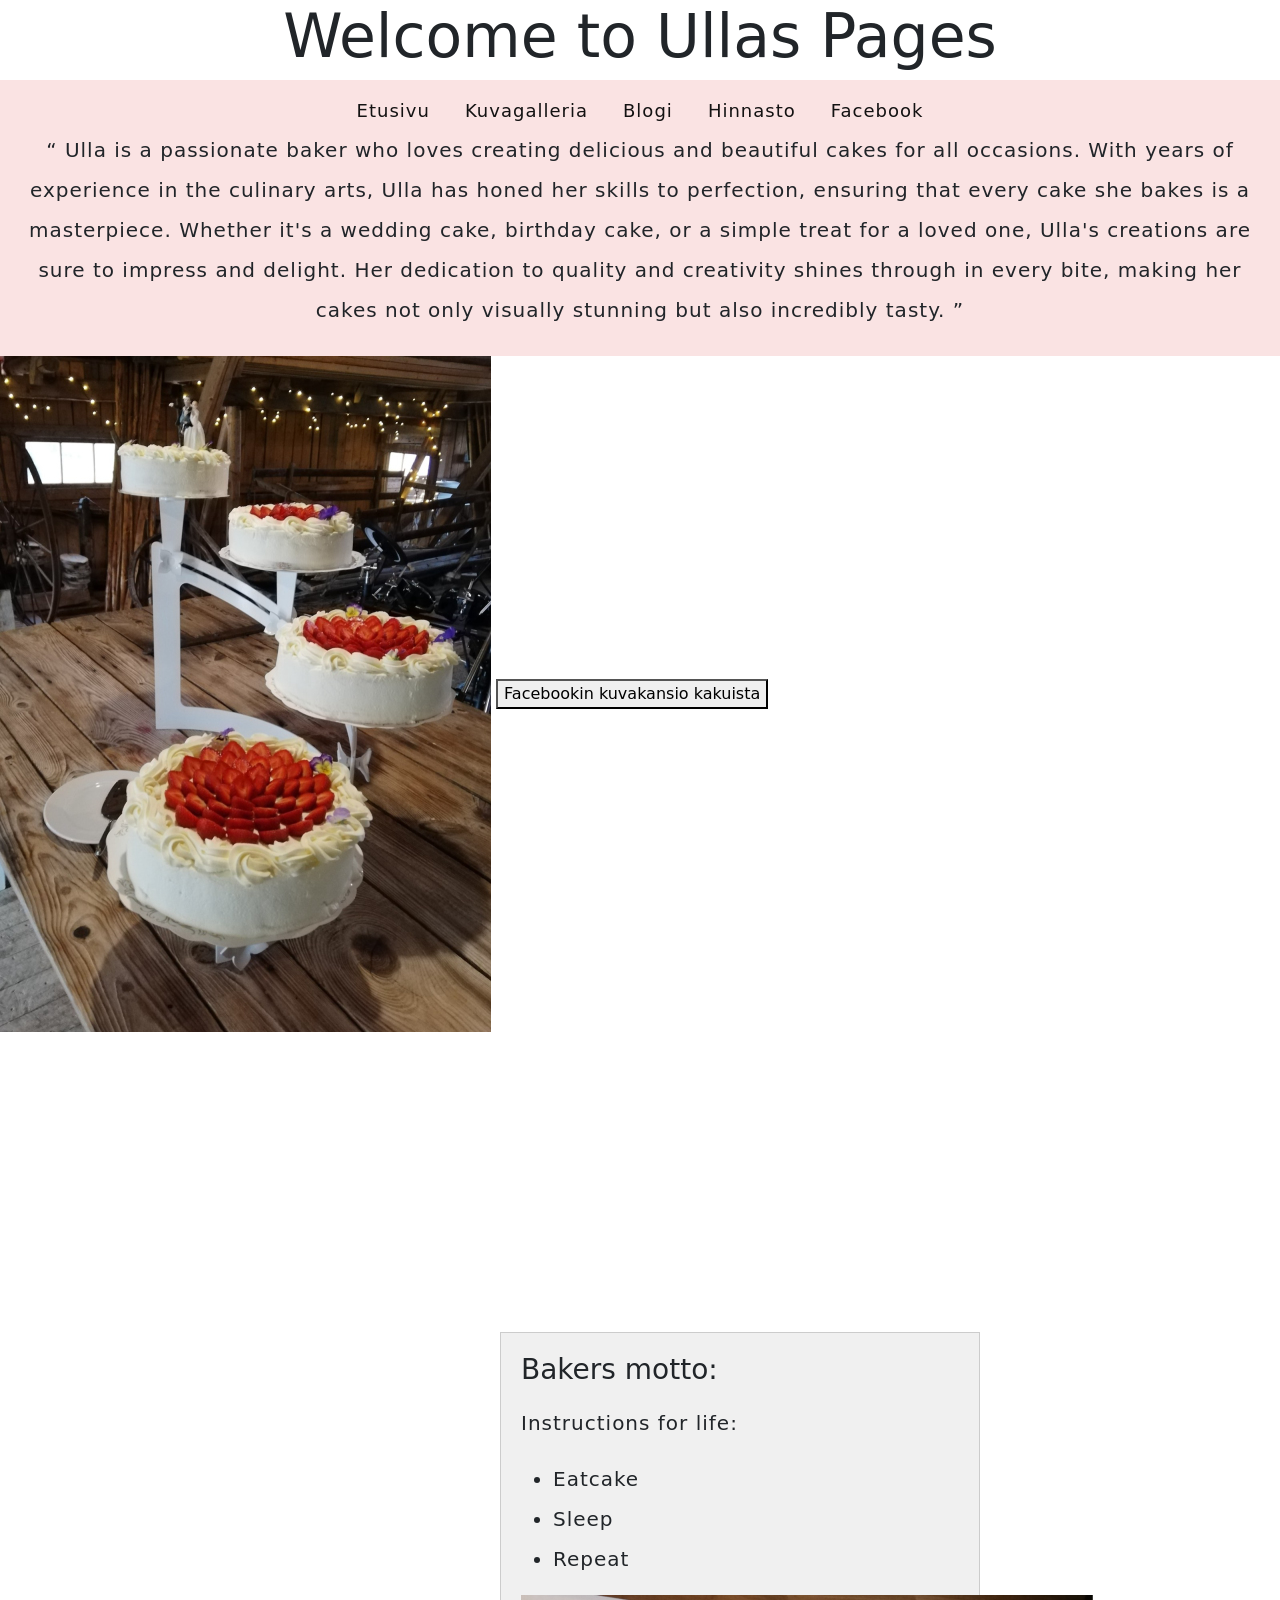
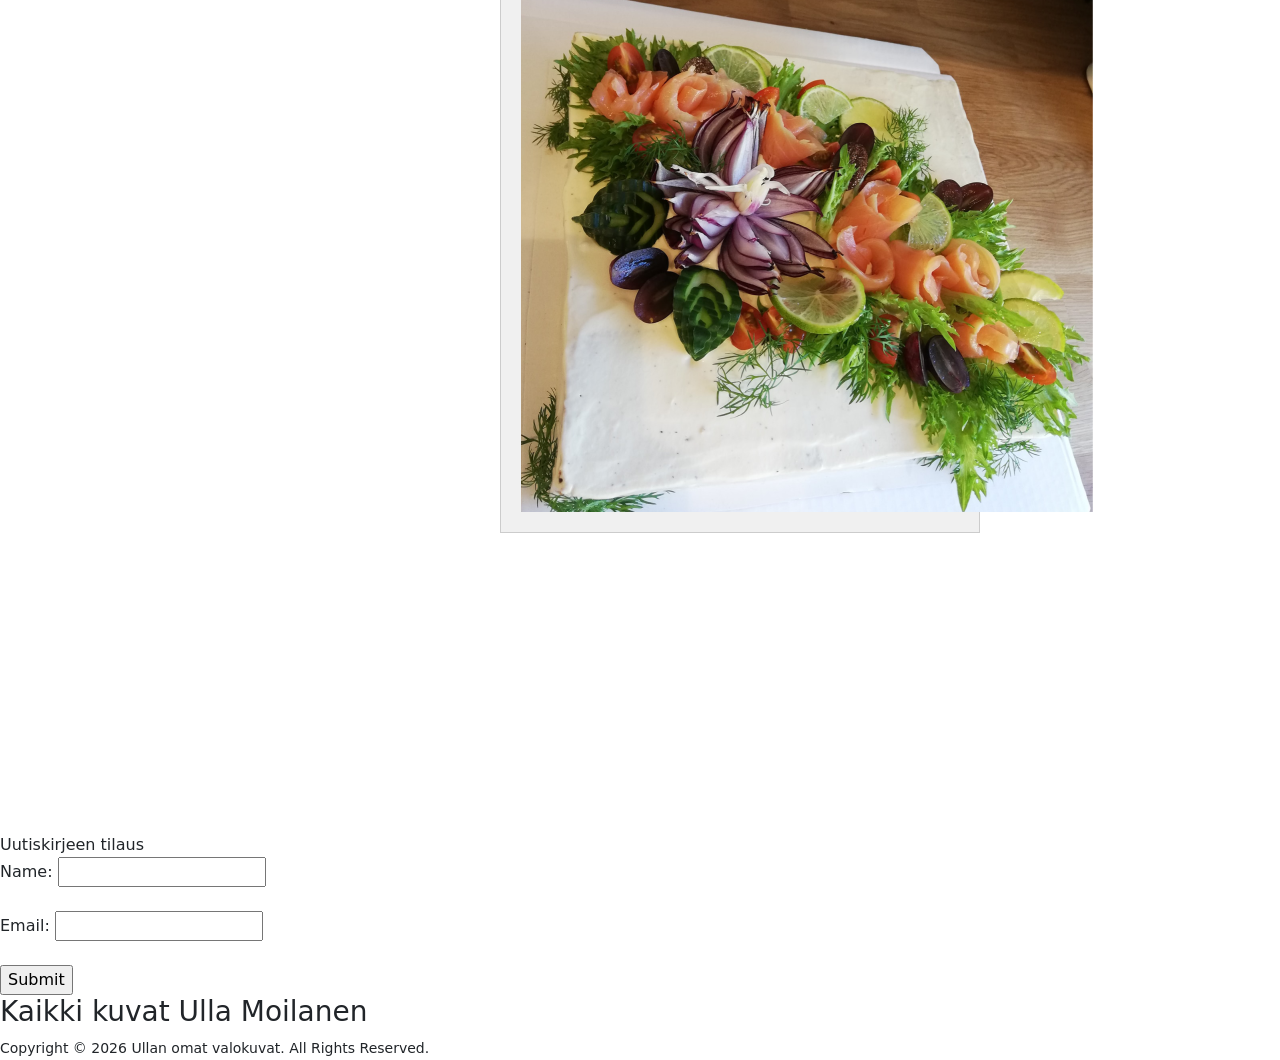
==== index.html @ 4bd00c52 "Add 'Hinnasto' link to navigation menu in index.html" ====
<!DOCTYPE html>
    <html>
    <head>
        <title>Ullan nettisivut</title>
     <link rel="stylesheet" href="styles.css">  
     <!-- Bootstrap CSS -->
<link href="https://cdn.jsdelivr.net/npm/bootstrap@5.3.0/dist/css/bootstrap.min.css" rel="stylesheet">

<!-- Bootstrap JavaScript (place before closing </body> tag) -->
<script src="https://cdn.jsdelivr.net/npm/bootstrap@5.3.0/dist/js/bootstrap.bundle.min.js"></script> 
    </head>
 <body>
        <h1>Welcome to Ullas Pages</h1>
    <nav>
        <ul>
            <li><a href="index.html">Etusivu</a></li>
            <li><a href="gallery.html">Kuvagalleria</a></li>
            <li><a href="blog.html">Blogi</a></li>
            <li><a href="hinnasto.html">Hinnasto</a></li>
            <li><a href="https://www.facebook.com/media/set/?set=a.1484735434645&type=3&locale=fi_FI">Facebook</a></li>
        </ul>
        <blockquote>
            <p>
                Ulla is a passionate baker who loves creating delicious and beautiful cakes for all occasions. With years of experience in the culinary arts, Ulla has honed her skills to perfection, ensuring that every cake she bakes is a masterpiece. Whether it's a wedding cake, birthday cake, or a simple treat for a loved one, Ulla's creations are sure to impress and delight. Her dedication to quality and creativity shines through in every bite, making her cakes not only visually stunning but also incredibly tasty.
            </p>
        </blockquote>
    </nav>
      
        
        <img src="./images/hääkakku_optimized_.webp" alt="Three tier white wedding cake with strawberry topping displayed on a wooden table in a rustic barn atmosphere">


<a href="https://www.facebook.com/media/set/?set=a.1484735434645&type=3&locale=fi_FI">
<button type="button">Facebookin kuvakansio kakuista</button></a>

<link rel="stylesheet" href="styles.css">


        <div class="content-box">

  <h3>Bakers motto:</h3>
  <p></p><p>Instructions for life:</p>

<ul>
  <li>Eatcake</li>
  <li>Sleep</li>
  <li>Repeat</li>
</ul>
              <img src="./images/lohivoileipäkakku_optimized_.webp" alt="Creamy salmon sandwich cake with layers of salmon and garnish shown as part of a bakery gallery display">
</div>
<header>Uutiskirjeen tilaus</header>
<form>
    <label for="name">Name:</label>
    <input type="text" id="name" name="name"><br><br>
    <label for="email">Email:</label>
    <input type="email" id="email" name="email"><br><br>
    <input type="submit" value="Submit">
    </form>

      <h3>Kaikki kuvat Ulla Moilanen</h3>


  <footer>
    <small>
      Copyright © 2026 Ullan omat valokuvat. All Rights Reserved.
    </small>
  </footer>
    </body>
    </html>
---- styles.css ----
.content-box {
  padding: 20px;
  margin: 300px;margin-left: 500px;
  background-color: #f0f0f0;
  border: 1px solid #ccc;
}
h1 {
  font-size: 60px;
  text-align: center;
}
p,
li {
  font-size: 20px;
  line-height: 2;
  letter-spacing: 1px;
}
div:has(> blockquote) {
  background-color: #ededed;
  margin: 10px auto;
  padding: 15px;
  border-radius: 5px;
}

blockquote p::before {
  content: "\201C";
}

blockquote p::after {
  content: "\201D";
}

blockquote + p {
  text-align: center;
}
.div-gallery {
  display: flex;
  flex-wrap: wrap;
  gap: 20px;
  justify-content: center;
}
.div-gallery img {
  width: 300px;
  height: auto;
  border-radius: 10px;
}
nav {
  background-color: #fae3e3;
  padding: 10px;
  text-align: center;
}
nav ul {
  list-style-type: none;
  margin: 0;
  padding: 0;
  display: inline-block;
}
nav ul li {
  display: inline;
  margin: 0 15px;
}
nav ul li a {
  color: rgb(19, 18, 18);
  text-decoration: none;
  font-size: 18px;
}
nav ul li a:hover {
  text-decoration: underline;
}
---- styles.css ----
.content-box {
  padding: 20px;
  margin: 300px;margin-left: 500px;
  background-color: #f0f0f0;
  border: 1px solid #ccc;
}
h1 {
  font-size: 60px;
  text-align: center;
}
p,
li {
  font-size: 20px;
  line-height: 2;
  letter-spacing: 1px;
}
div:has(> blockquote) {
  background-color: #ededed;
  margin: 10px auto;
  padding: 15px;
  border-radius: 5px;
}

blockquote p::before {
  content: "\201C";
}

blockquote p::after {
  content: "\201D";
}

blockquote + p {
  text-align: center;
}
.div-gallery {
  display: flex;
  flex-wrap: wrap;
  gap: 20px;
  justify-content: center;
}
.div-gallery img {
  width: 300px;
  height: auto;
  border-radius: 10px;
}
nav {
  background-color: #fae3e3;
  padding: 10px;
  text-align: center;
}
nav ul {
  list-style-type: none;
  margin: 0;
  padding: 0;
  display: inline-block;
}
nav ul li {
  display: inline;
  margin: 0 15px;
}
nav ul li a {
  color: rgb(19, 18, 18);
  text-decoration: none;
  font-size: 18px;
}
nav ul li a:hover {
  text-decoration: underline;
}
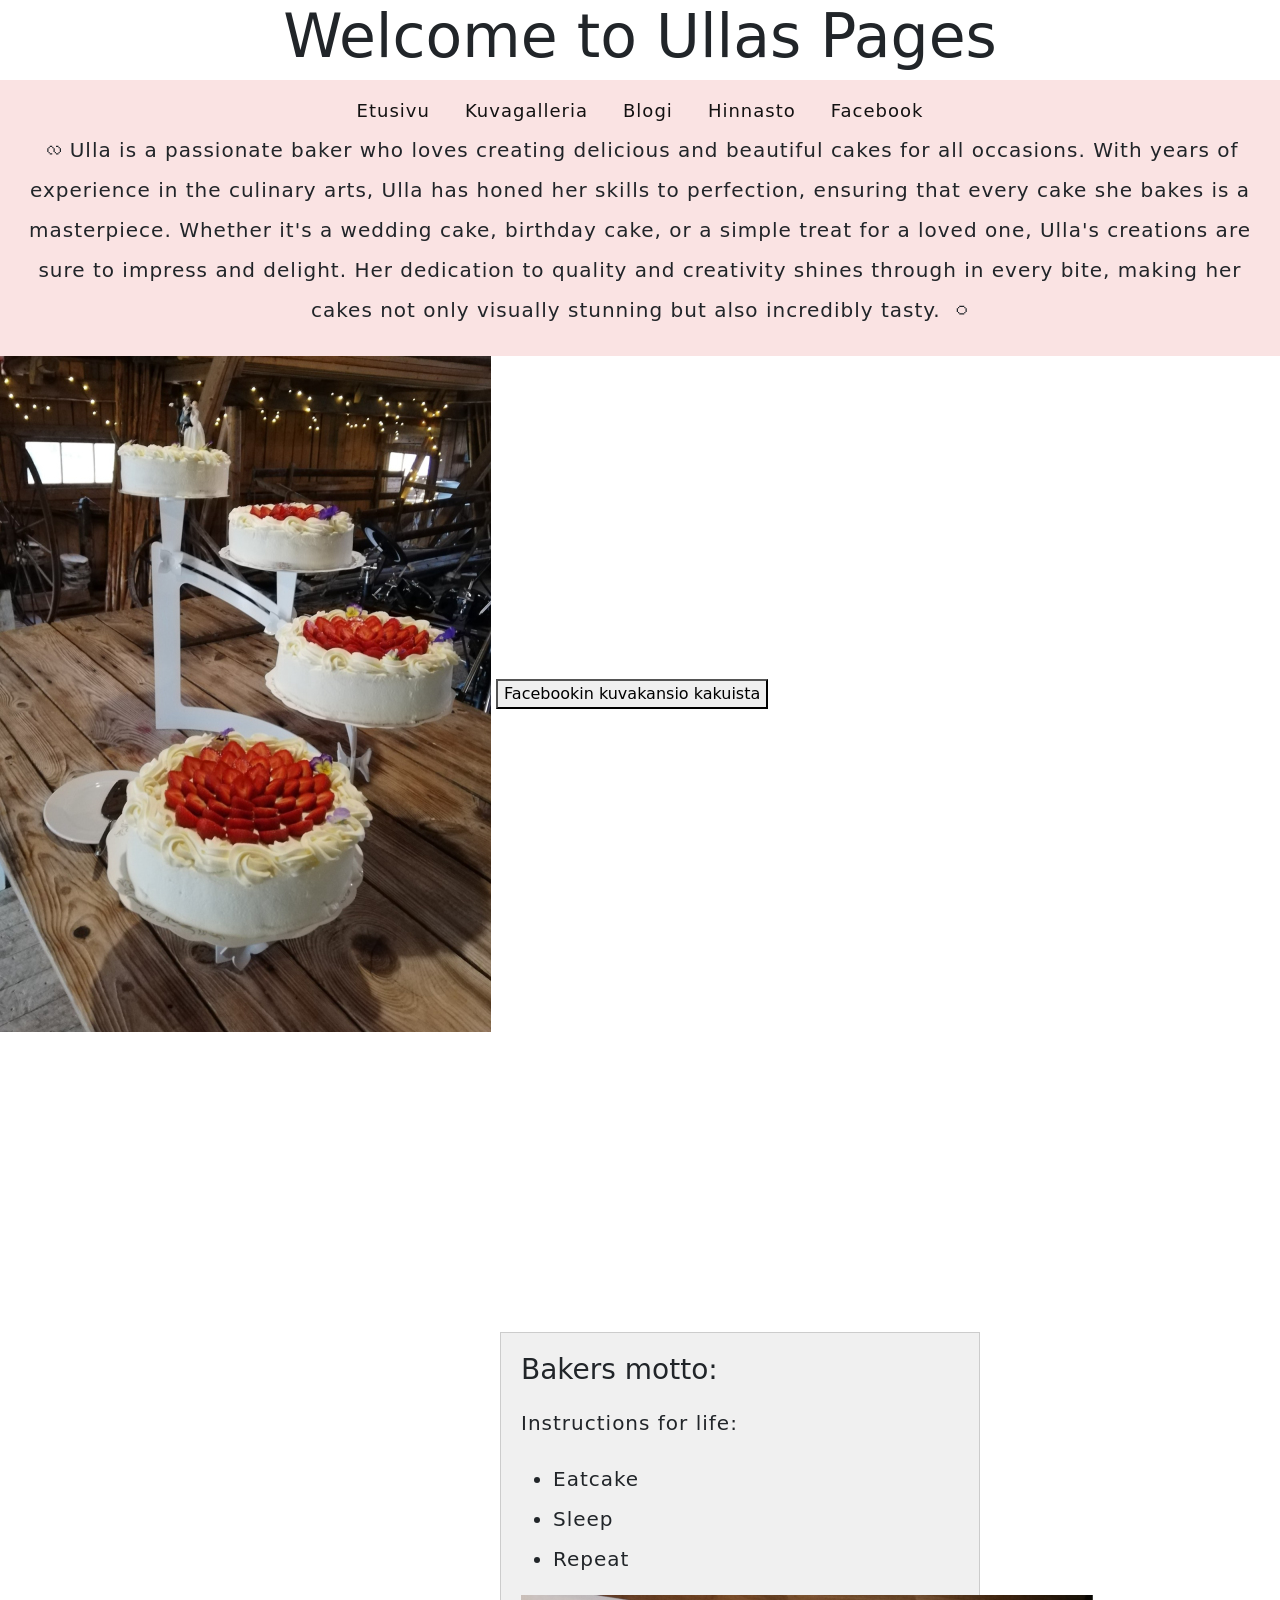
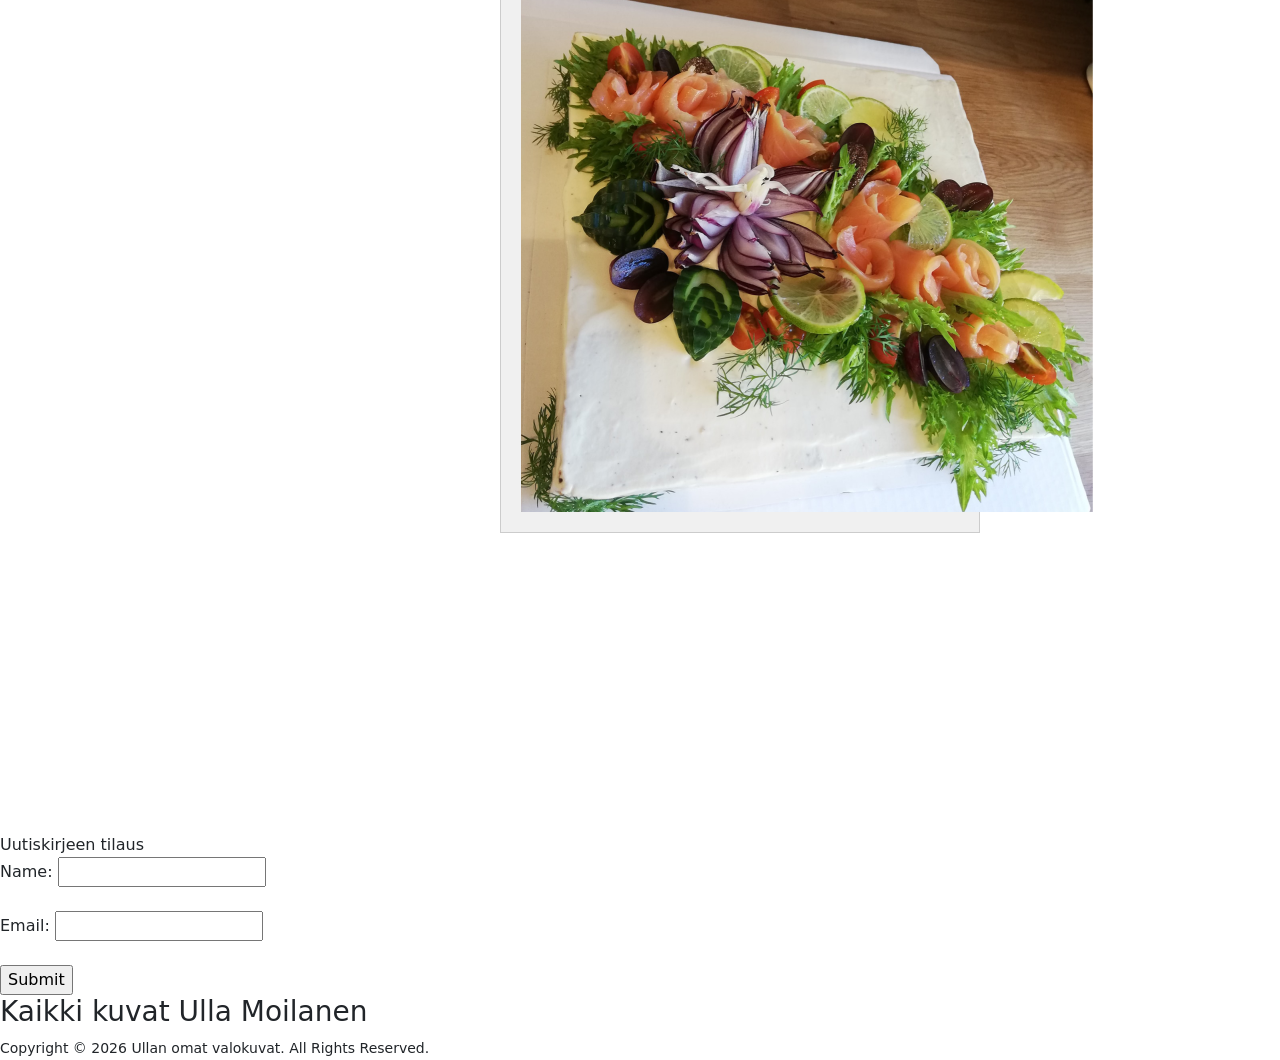
==== commit 94f3fe8a: "Refactor index.html for improved formatting and readability" ====
--- a/index.html
+++ b/index.html
@@ -1,69 +1,89 @@
-<!DOCTYPE html>
-    <html>
-    <head>
-        <title>Ullan nettisivut</title>
-     <link rel="stylesheet" href="styles.css">  
-     <!-- Bootstrap CSS -->
-<link href="https://cdn.jsdelivr.net/npm/bootstrap@5.3.0/dist/css/bootstrap.min.css" rel="stylesheet">
+<!doctype html>
+<html>
+  <head>
+    <title>Ullan nettisivut</title>
+    <link rel="stylesheet" href="styles.css" />
+    <!-- Bootstrap CSS -->
+    <link
+      href="https://cdn.jsdelivr.net/npm/bootstrap@5.3.0/dist/css/bootstrap.min.css"
+      rel="stylesheet"
+    />
 
-<!-- Bootstrap JavaScript (place before closing </body> tag) -->
-<script src="https://cdn.jsdelivr.net/npm/bootstrap@5.3.0/dist/js/bootstrap.bundle.min.js"></script> 
-    </head>
- <body>
-        <h1>Welcome to Ullas Pages</h1>
+    <!-- Bootstrap JavaScript (place before closing </body> tag) -->
+    <script src="https://cdn.jsdelivr.net/npm/bootstrap@5.3.0/dist/js/bootstrap.bundle.min.js"></script>
+  </head>
+  <body>
+    <h1>Welcome to Ullas Pages</h1>
     <nav>
-        <ul>
-            <li><a href="index.html">Etusivu</a></li>
-            <li><a href="gallery.html">Kuvagalleria</a></li>
-            <li><a href="blog.html">Blogi</a></li>
-            <li><a href="hinnasto.html">Hinnasto</a></li>
-            <li><a href="https://www.facebook.com/media/set/?set=a.1484735434645&type=3&locale=fi_FI">Facebook</a></li>
-        </ul>
-        <blockquote>
-            <p>
-                Ulla is a passionate baker who loves creating delicious and beautiful cakes for all occasions. With years of experience in the culinary arts, Ulla has honed her skills to perfection, ensuring that every cake she bakes is a masterpiece. Whether it's a wedding cake, birthday cake, or a simple treat for a loved one, Ulla's creations are sure to impress and delight. Her dedication to quality and creativity shines through in every bite, making her cakes not only visually stunning but also incredibly tasty.
-            </p>
-        </blockquote>
+      <ul>
+        <li><a href="index.html">Etusivu</a></li>
+        <li><a href="gallery.html">Kuvagalleria</a></li>
+        <li><a href="blog.html">Blogi</a></li>
+        <li><a href="hinnat.html">Hinnasto</a></li>
+        <li>
+          <a
+            href="https://www.facebook.com/media/set/?set=a.1484735434645&type=3&locale=fi_FI"
+            >Facebook</a
+          >
+        </li>
+      </ul>
+      <blockquote>
+        <p>
+          Ulla is a passionate baker who loves creating delicious and beautiful
+          cakes for all occasions. With years of experience in the culinary
+          arts, Ulla has honed her skills to perfection, ensuring that every
+          cake she bakes is a masterpiece. Whether it's a wedding cake, birthday
+          cake, or a simple treat for a loved one, Ulla's creations are sure to
+          impress and delight. Her dedication to quality and creativity shines
+          through in every bite, making her cakes not only visually stunning but
+          also incredibly tasty.
+        </p>
+      </blockquote>
     </nav>
-      
-        
-        <img src="./images/hääkakku_optimized_.webp" alt="Three tier white wedding cake with strawberry topping displayed on a wooden table in a rustic barn atmosphere">
 
+    <img
+      src="./images/hääkakku_optimized_.webp"
+      alt="Three tier white wedding cake with strawberry topping displayed on a wooden table in a rustic barn atmosphere"
+    />
 
-<a href="https://www.facebook.com/media/set/?set=a.1484735434645&type=3&locale=fi_FI">
-<button type="button">Facebookin kuvakansio kakuista</button></a>
+    <a
+      href="https://www.facebook.com/media/set/?set=a.1484735434645&type=3&locale=fi_FI"
+    >
+      <button type="button">Facebookin kuvakansio kakuista</button></a
+    >
 
-<link rel="stylesheet" href="styles.css">
+    <link rel="stylesheet" href="styles.css" />
 
+    <div class="content-box">
+      <h3>Bakers motto:</h3>
+      <p></p>
+      <p>Instructions for life:</p>
 
-        <div class="content-box">
-
-  <h3>Bakers motto:</h3>
-  <p></p><p>Instructions for life:</p>
-
-<ul>
-  <li>Eatcake</li>
-  <li>Sleep</li>
-  <li>Repeat</li>
-</ul>
-              <img src="./images/lohivoileipäkakku_optimized_.webp" alt="Creamy salmon sandwich cake with layers of salmon and garnish shown as part of a bakery gallery display">
-</div>
-<header>Uutiskirjeen tilaus</header>
-<form>
-    <label for="name">Name:</label>
-    <input type="text" id="name" name="name"><br><br>
-    <label for="email">Email:</label>
-    <input type="email" id="email" name="email"><br><br>
-    <input type="submit" value="Submit">
+      <ul>
+        <li>Eatcake</li>
+        <li>Sleep</li>
+        <li>Repeat</li>
+      </ul>
+      <img
+        src="./images/lohivoileipäkakku_optimized_.webp"
+        alt="Creamy salmon sandwich cake with layers of salmon and garnish shown as part of a bakery gallery display"
+      />
+    </div>
+    <header>Uutiskirjeen tilaus</header>
+    <form>
+      <label for="name">Name:</label>
+      <input type="text" id="name" name="name" /><br /><br />
+      <label for="email">Email:</label>
+      <input type="email" id="email" name="email" /><br /><br />
+      <input type="submit" value="Submit" />
     </form>
 
-      <h3>Kaikki kuvat Ulla Moilanen</h3>
+    <h3>Kaikki kuvat Ulla Moilanen</h3>
 
-
-  <footer>
-    <small>
-      Copyright © 2026 Ullan omat valokuvat. All Rights Reserved.
-    </small>
-  </footer>
-    </body>
-    </html>+    <footer>
+      <small>
+        Copyright © 2026 Ullan omat valokuvat. All Rights Reserved.
+      </small>
+    </footer>
+  </body>
+</html>
--- a/styles.css
+++ b/styles.css
@@ -22,11 +22,11 @@
 }
 
 blockquote p::before {
-  content: "\201C";
+  content: "\101C";
 }
 
 blockquote p::after {
-  content: "\201D";
+  content: "\101D";
 }
 
 blockquote + p {
--- a/styles.css
+++ b/styles.css
@@ -22,11 +22,11 @@
 }
 
 blockquote p::before {
-  content: "\201C";
+  content: "\101C";
 }
 
 blockquote p::after {
-  content: "\201D";
+  content: "\101D";
 }
 
 blockquote + p {
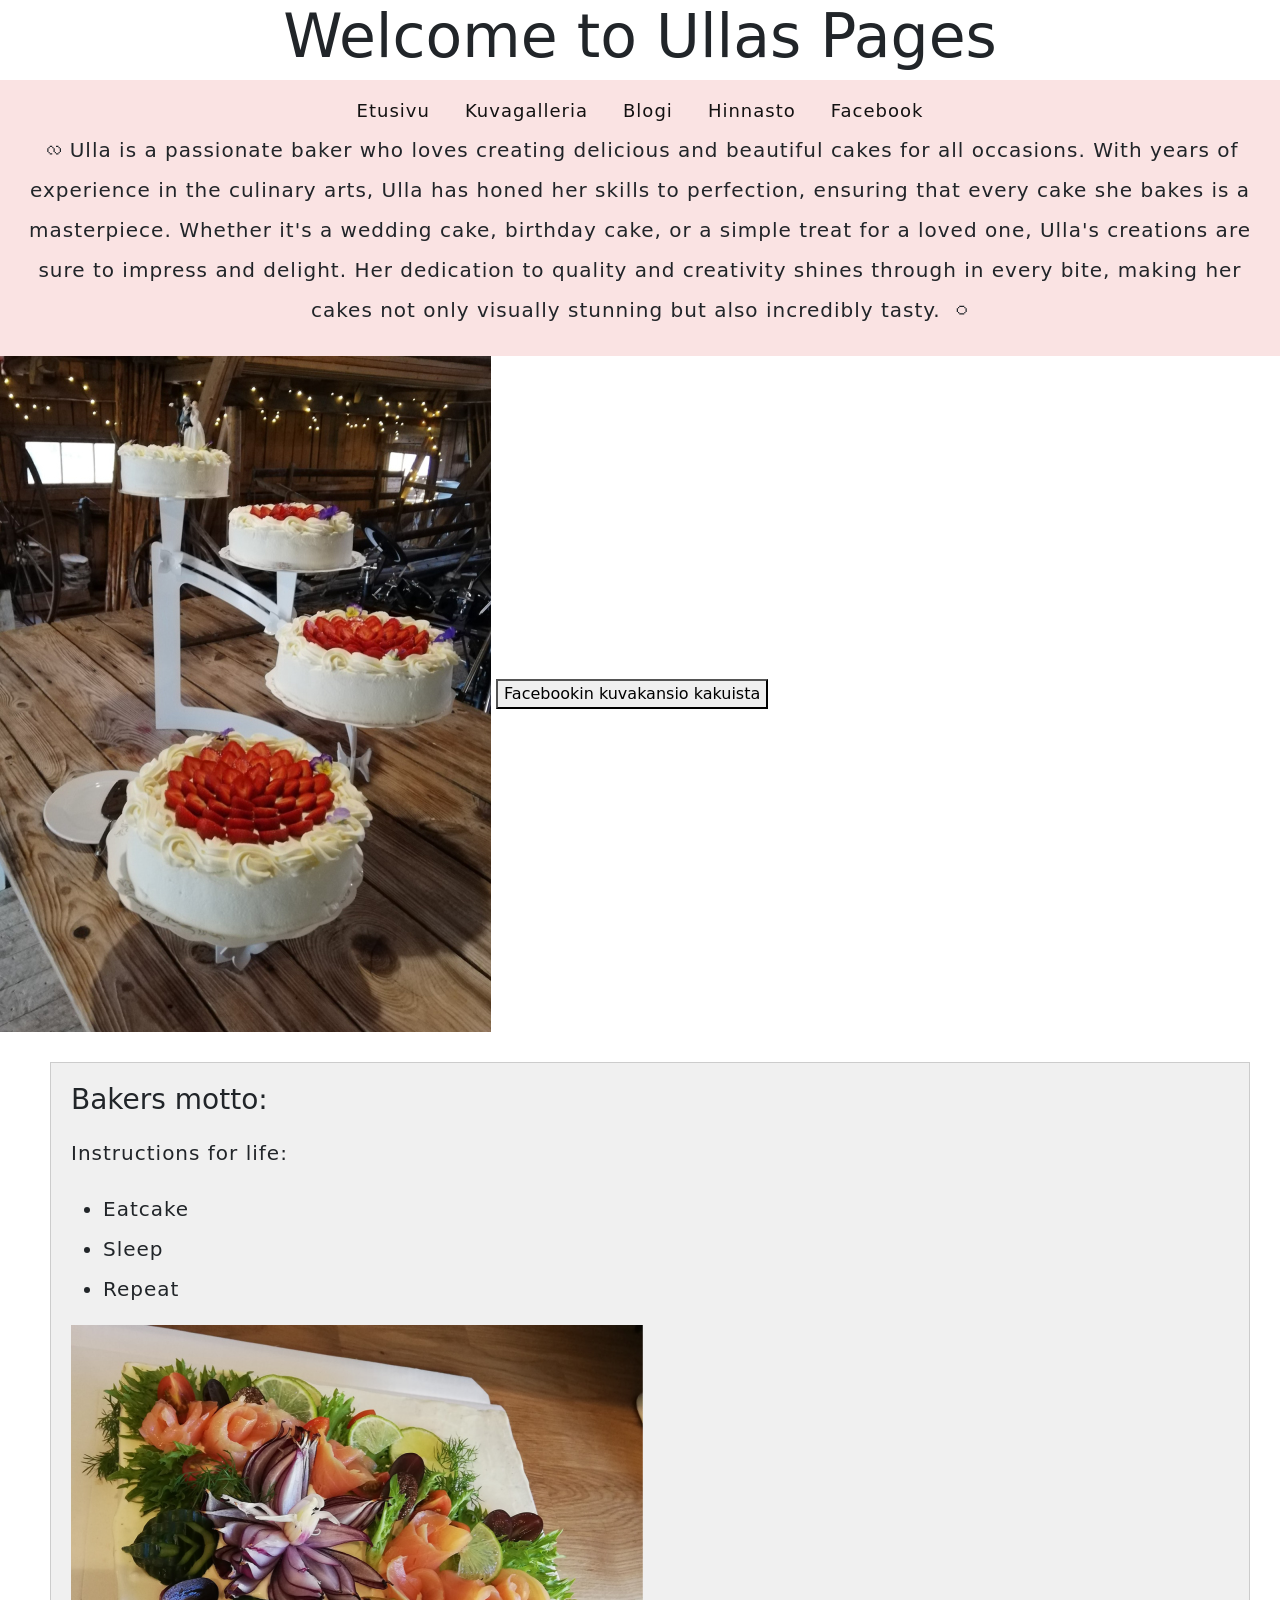
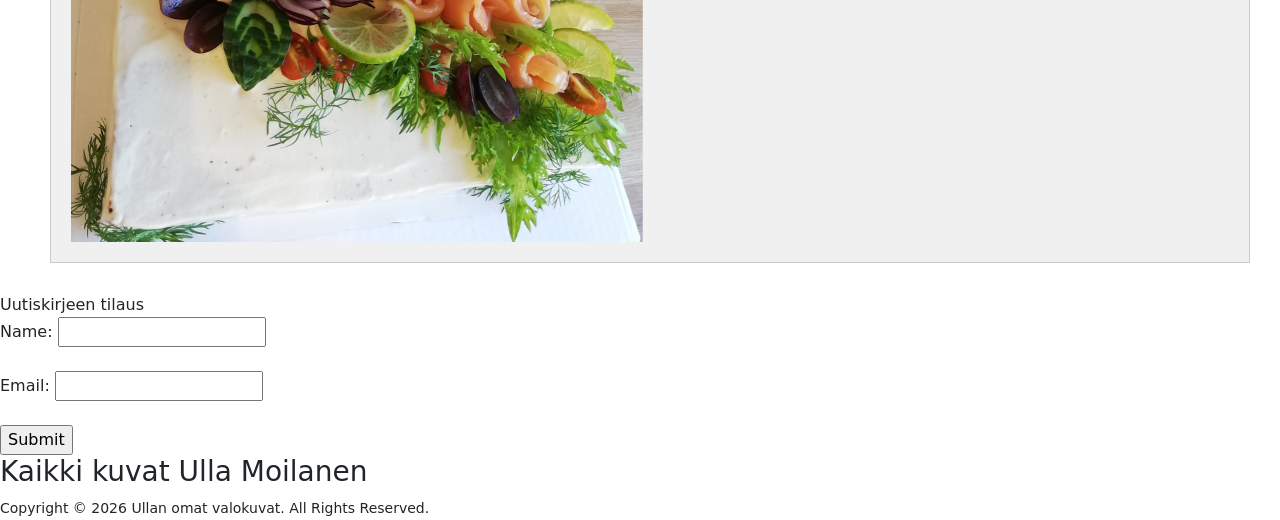
==== commit f85a17b7: "Fix formatting of Facebook link in navigation for consistency" ====
--- a/index.html
+++ b/index.html
@@ -20,8 +20,7 @@
         <li><a href="gallery.html">Kuvagalleria</a></li>
         <li><a href="blog.html">Blogi</a></li>
         <li><a href="hinnat.html">Hinnasto</a></li>
-        <li>
-          <a
+        <li><a
             href="https://www.facebook.com/media/set/?set=a.1484735434645&type=3&locale=fi_FI"
             >Facebook</a
           >
--- a/styles.css
+++ b/styles.css
@@ -1,6 +1,6 @@
 .content-box {
   padding: 20px;
-  margin: 300px;margin-left: 500px;
+  margin: 30px;margin-left: 50px;
   background-color: #f0f0f0;
   border: 1px solid #ccc;
 }
--- a/styles.css
+++ b/styles.css
@@ -1,6 +1,6 @@
 .content-box {
   padding: 20px;
-  margin: 300px;margin-left: 500px;
+  margin: 30px;margin-left: 50px;
   background-color: #f0f0f0;
   border: 1px solid #ccc;
 }
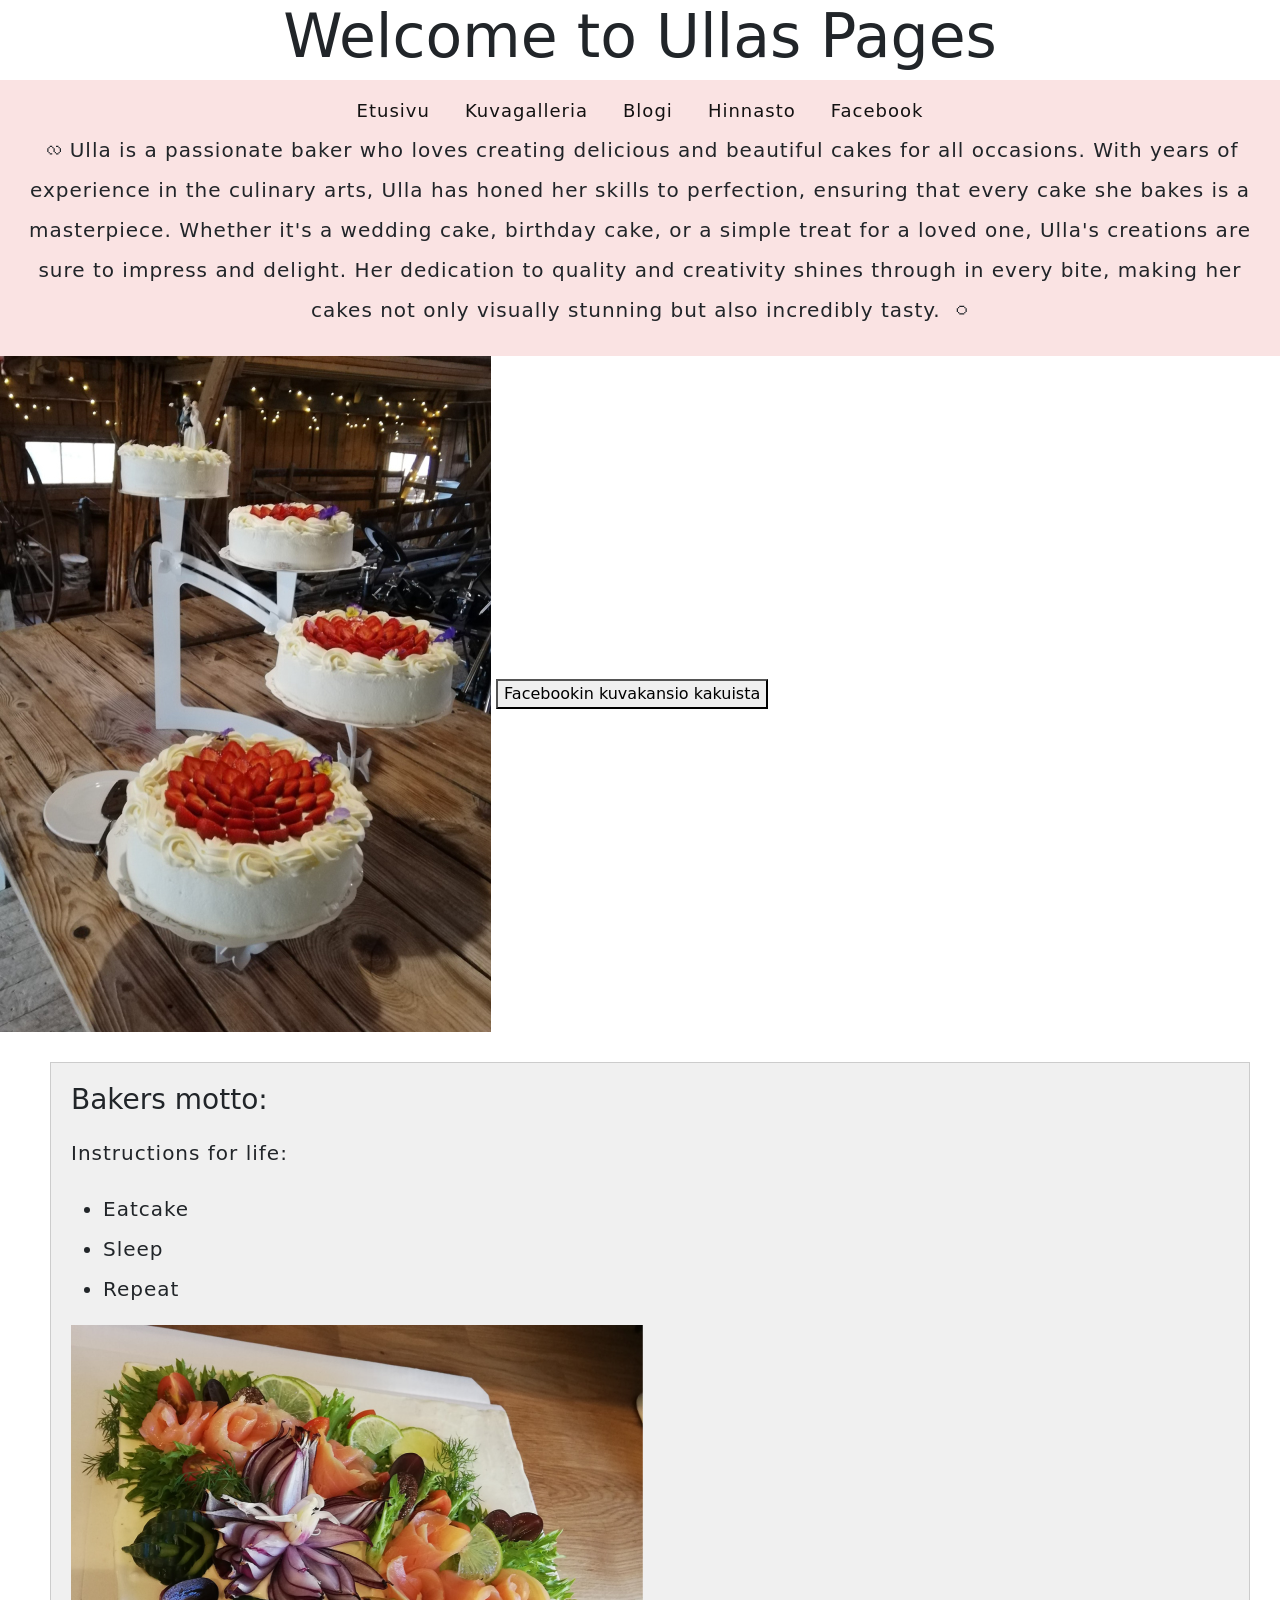
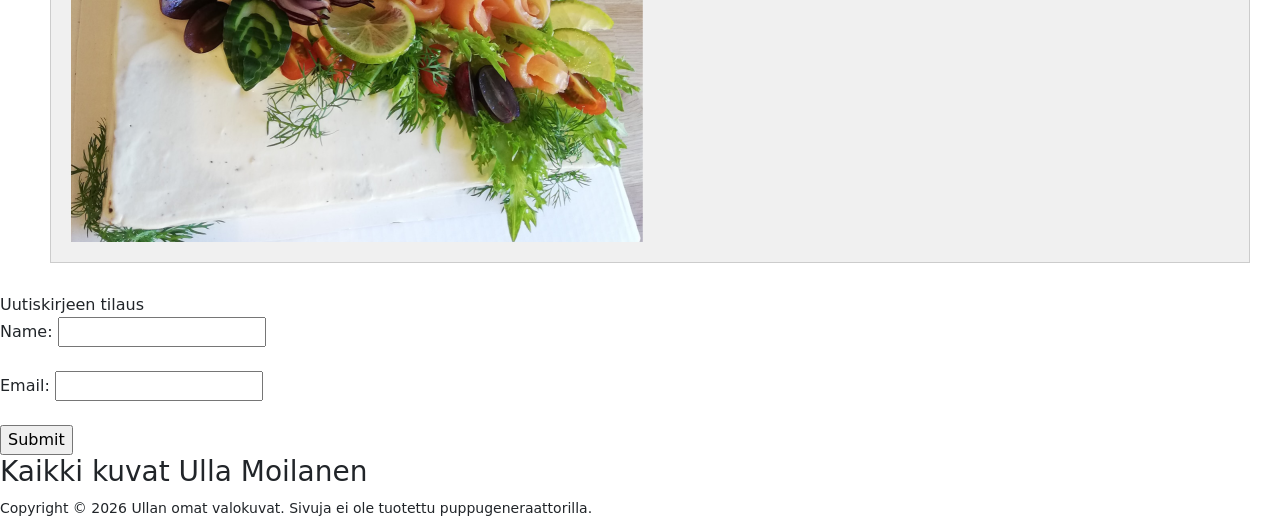
==== commit 1599947a: "Update footer copyright text in gallery.html and index.html for clarity" ====
--- a/index.html
+++ b/index.html
@@ -81,7 +81,8 @@
 
     <footer>
       <small>
-        Copyright © 2026 Ullan omat valokuvat. All Rights Reserved.
+        Copyright © 2026 Ullan omat valokuvat. Sivuja ei ole tuotettu
+        puppugeneraattorilla.
       </small>
     </footer>
   </body>
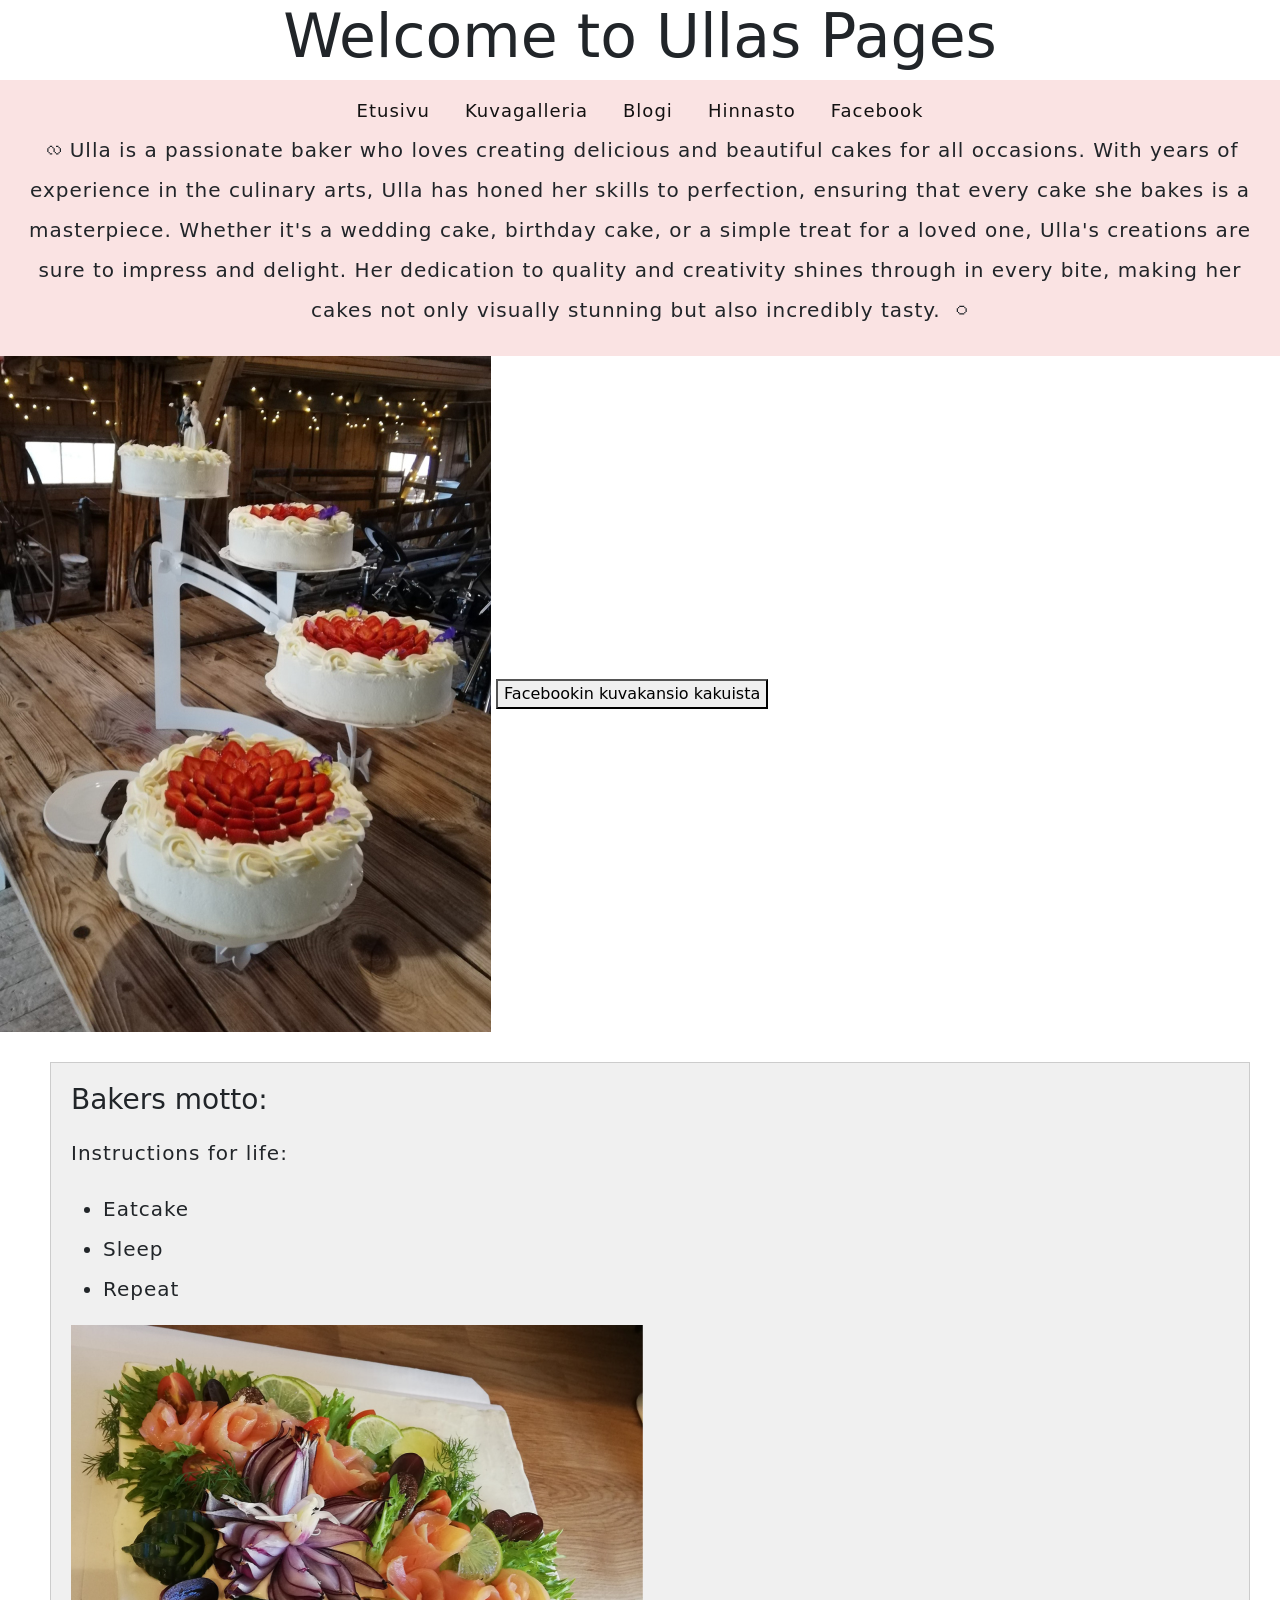
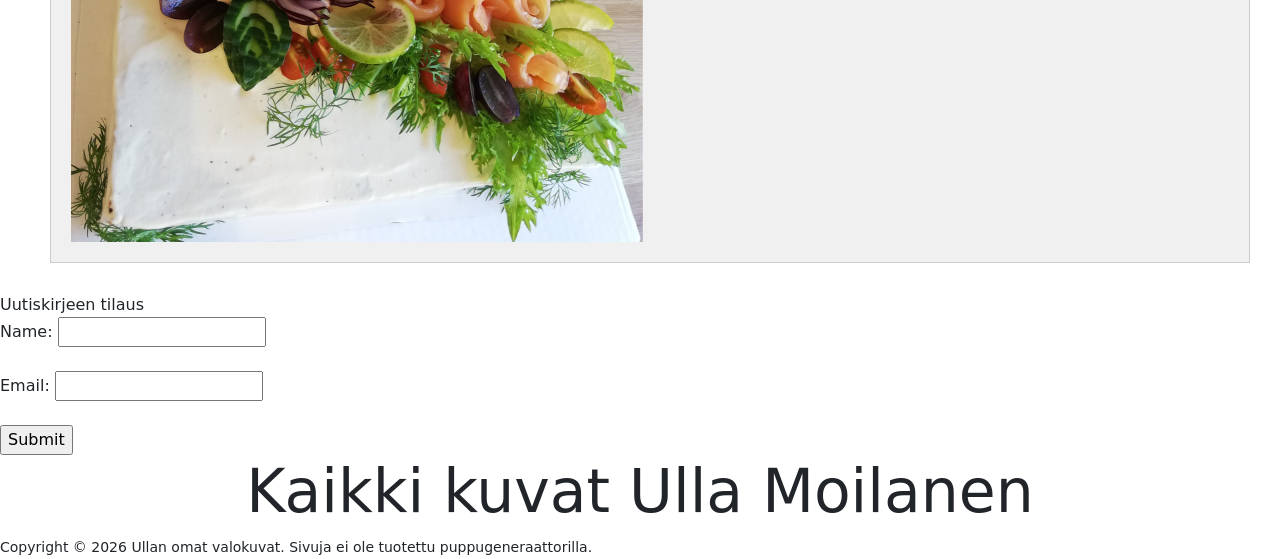
==== commit 42797844: "Change section heading from h3 to h1 for better visibility in index.html" ====
--- a/index.html
+++ b/index.html
@@ -77,7 +77,7 @@
       <input type="submit" value="Submit" />
     </form>
 
-    <h3>Kaikki kuvat Ulla Moilanen</h3>
+    <h1>Kaikki kuvat Ulla Moilanen</h1>
 
     <footer>
       <small>
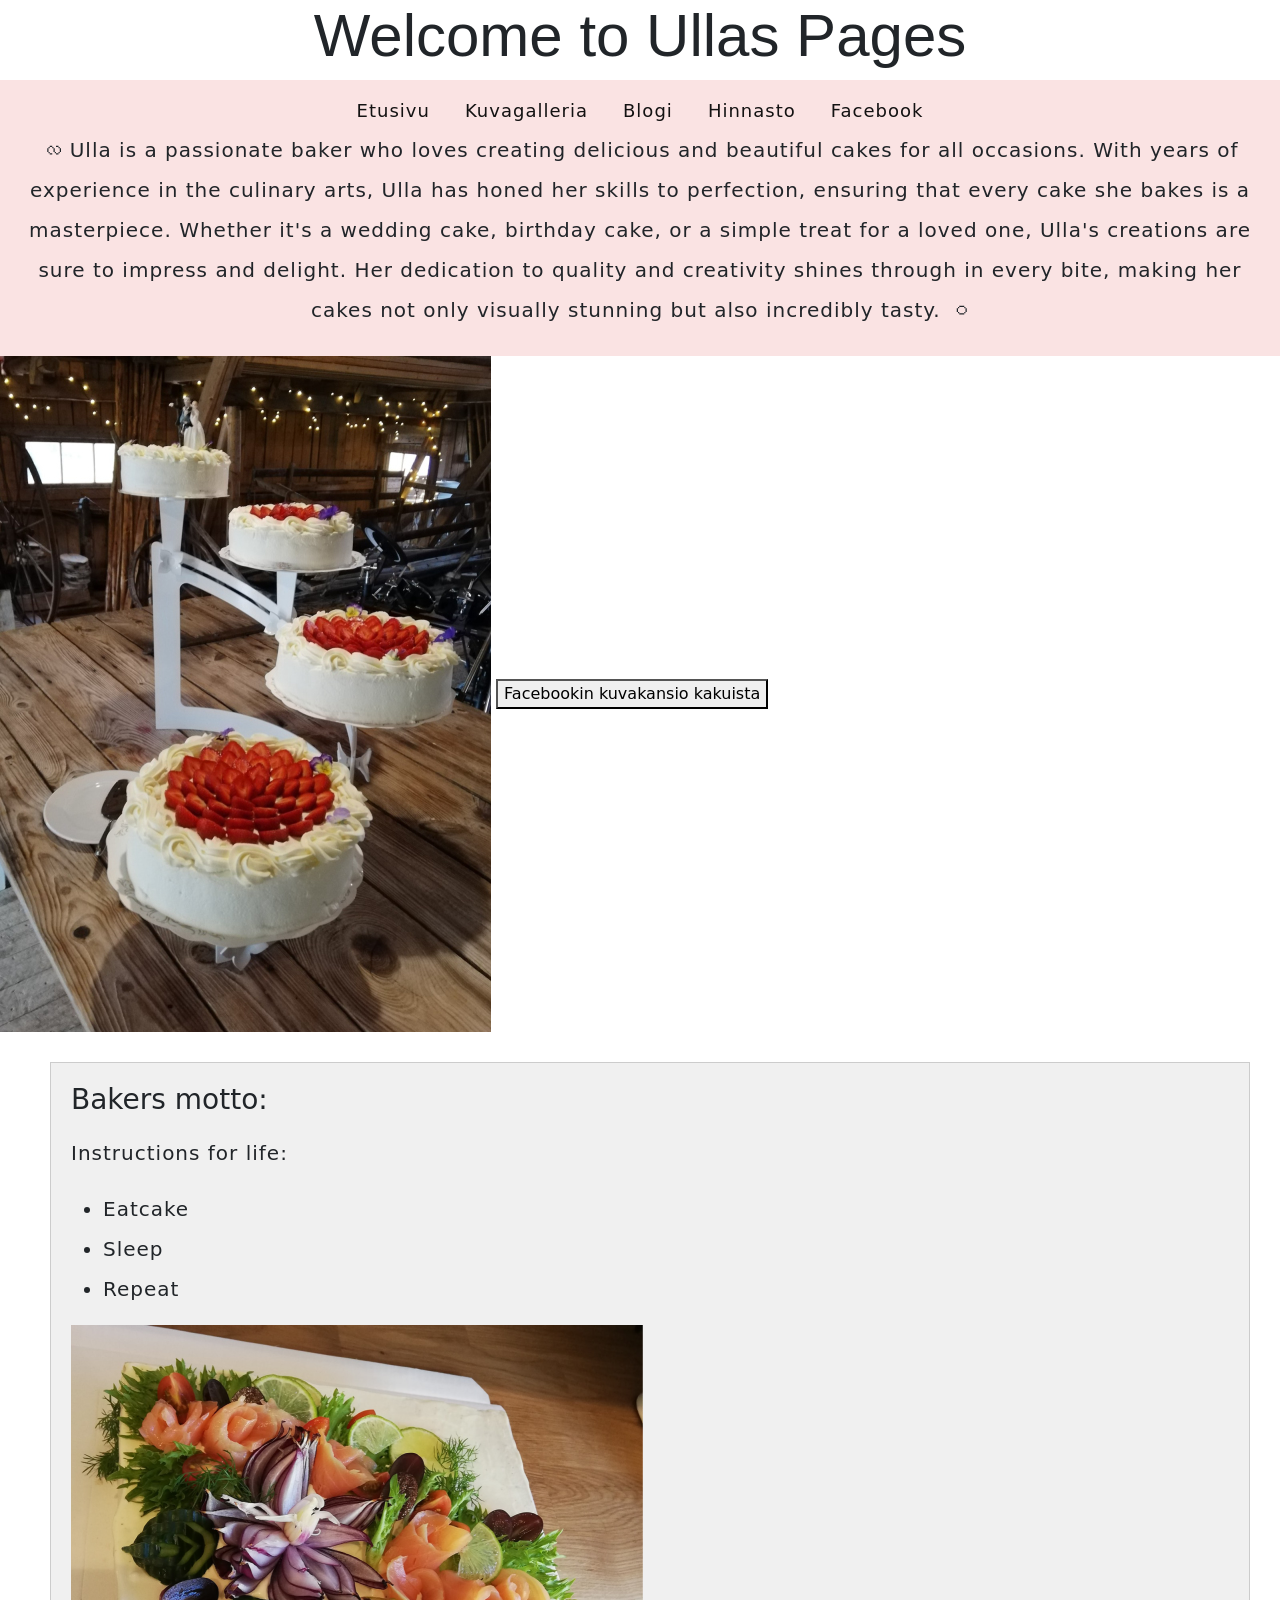
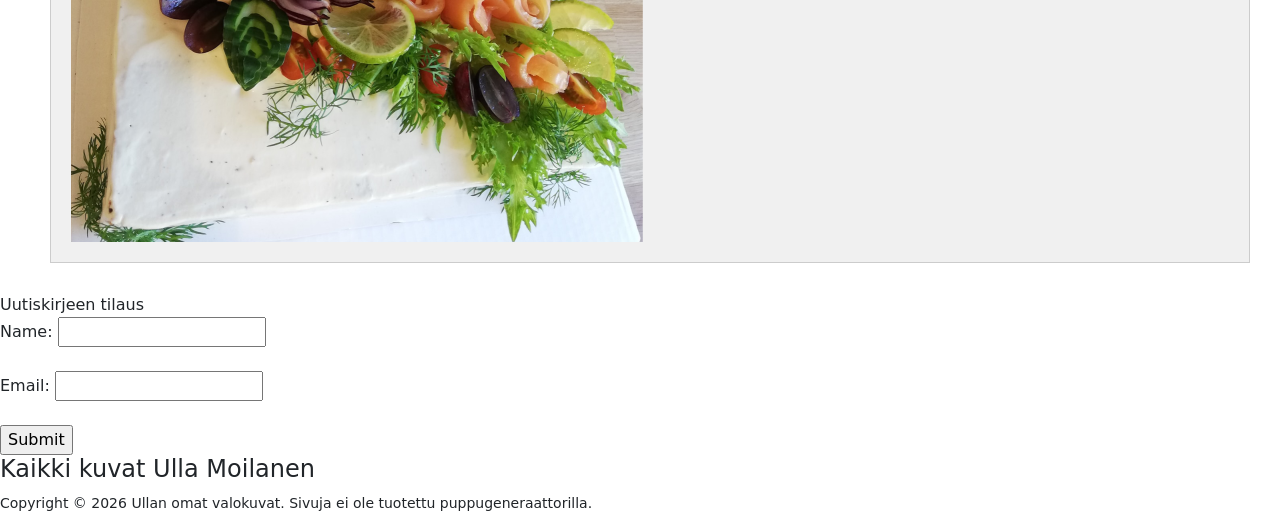
==== commit 0fe3276f: "Change section heading from h1 to h4 for better hierarchy in index.html" ====
--- a/index.html
+++ b/index.html
@@ -77,7 +77,7 @@
       <input type="submit" value="Submit" />
     </form>
 
-    <h1>Kaikki kuvat Ulla Moilanen</h1>
+    <h4>Kaikki kuvat Ulla Moilanen</h4>
 
     <footer>
       <small>
--- a/styles.css
+++ b/styles.css
@@ -7,6 +7,7 @@
 h1 {
   font-size: 60px;
   text-align: center;
+  font-family: 'Gill Sans', 'Gill Sans MT', Calibri, 'Trebuchet MS', sans-serif;
 }
 p,
 li {
--- a/styles.css
+++ b/styles.css
@@ -7,6 +7,7 @@
 h1 {
   font-size: 60px;
   text-align: center;
+  font-family: 'Gill Sans', 'Gill Sans MT', Calibri, 'Trebuchet MS', sans-serif;
 }
 p,
 li {
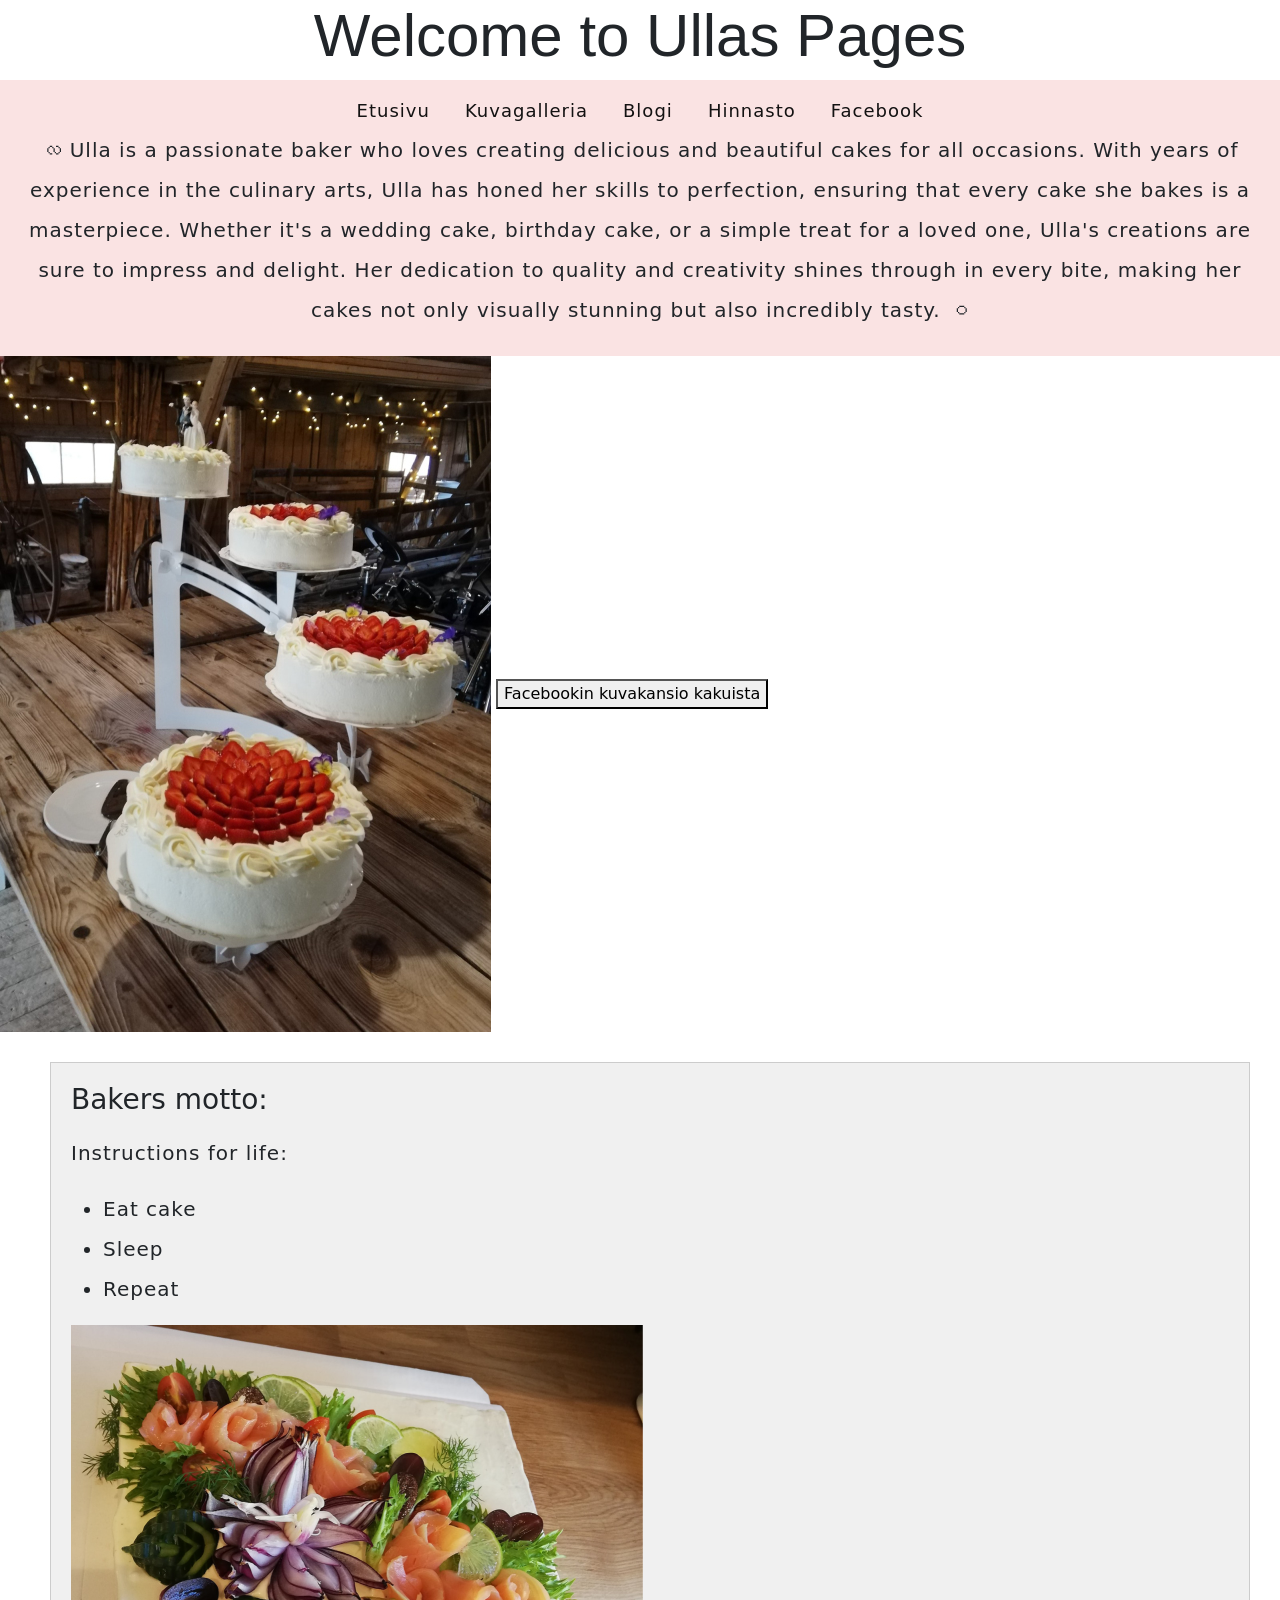
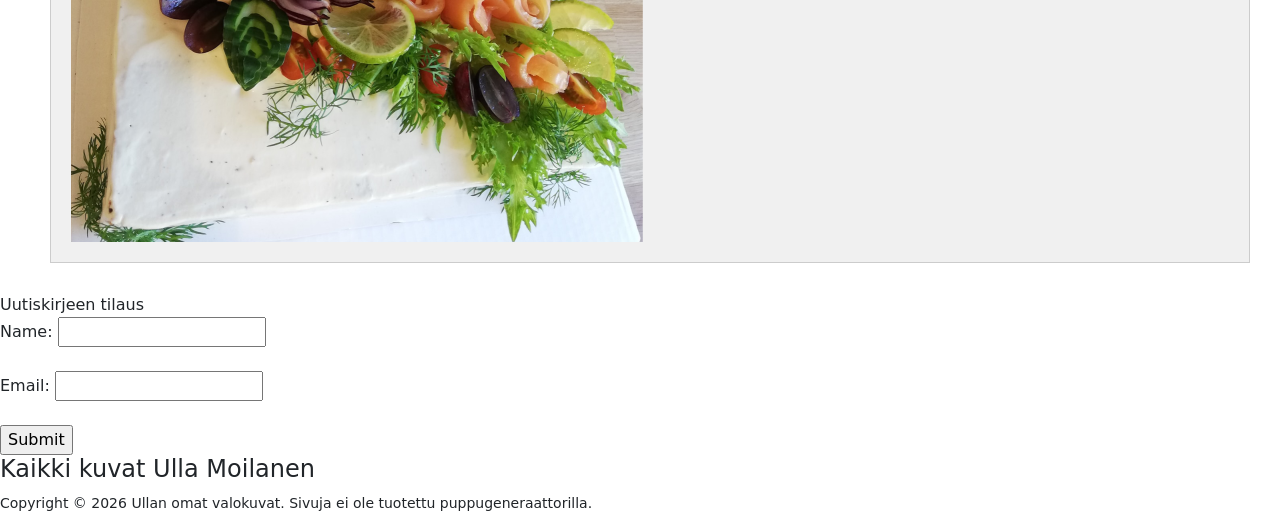
==== commit 116dd801: "Fix typo in instructions list in index.html" ====
--- a/index.html
+++ b/index.html
@@ -59,7 +59,7 @@
       <p>Instructions for life:</p>
 
       <ul>
-        <li>Eatcake</li>
+        <li>Eat cake</li>
         <li>Sleep</li>
         <li>Repeat</li>
       </ul>
